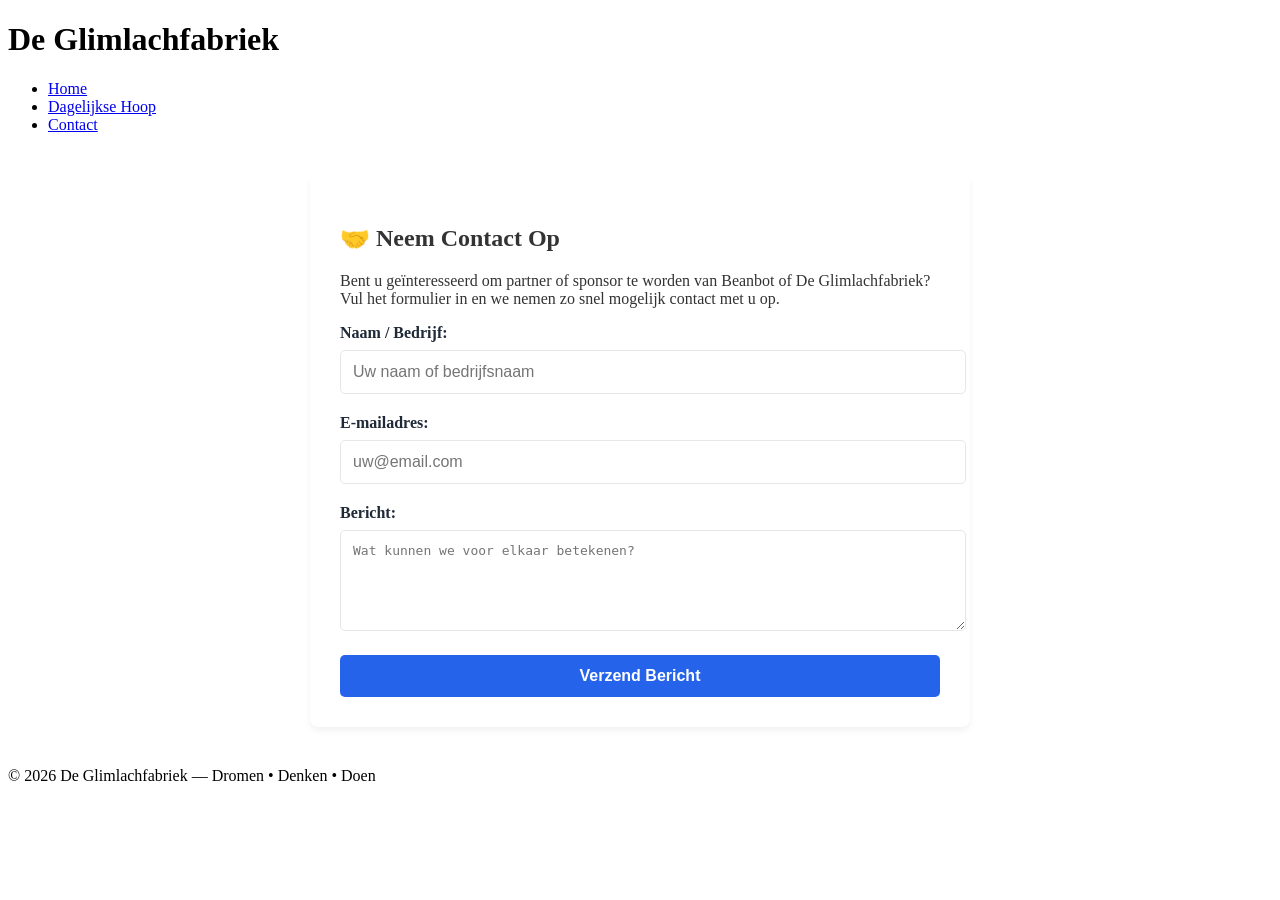
==== contact.html @ 1131356c "fix: herstel bestandsnamen, JavaScript en valse getuigenissen - homepage terug op index.html; VZW-gi" ====
<!DOCTYPE html>
<html lang="nl">
<head>
    <meta charset="UTF-8">
    <meta name="viewport" content="width=device-width, initial-scale=1.0">
    <title>Contact — De Glimlachfabriek</title>
    <link rel="stylesheet" href="css/styles.css">
    <style>
        .contact-container { max-width: 600px; margin: 40px auto; padding: 30px; background: white; border-radius: 8px; box-shadow: 0 4px 6px rgba(0,0,0,0.05); color: #333; }
        .form-group { margin-bottom: 20px; }
        .form-group label { display: block; margin-bottom: 8px; font-weight: bold; color: #1f2937; }
        .form-group input, .form-group textarea { width: 100%; padding: 12px; border: 1px solid #e5e7eb; border-radius: 5px; font-size: 1em; }
        .btn-submit { background: #2563eb; color: white; border: none; padding: 12px 24px; border-radius: 5px; font-weight: bold; cursor: pointer; width: 100%; font-size: 1em; }
        .btn-submit:hover { background: #1d4ed8; }
    </style>
</head>
<body>

    <header>
        <div class="logo-container">
            <h1>De Glimlachfabriek</h1>
        </div>
        <nav>
            <ul>
                <li><a href="index.html">Home</a></li>
                <li><a href="dagelijkse-hoop.html">Dagelijkse Hoop</a></li>
                <li><a href="contact.html" class="active">Contact</a></li>
            </ul>
        </nav>
    </header>

    <main>
        <div class="contact-container">
            <h2>🤝 Neem Contact Op</h2>
            <p>Bent u geïnteresseerd om partner of sponsor te worden van Beanbot of De Glimlachfabriek? Vul het formulier in en we nemen zo snel mogelijk contact met u op.</p>
            
            <form action=" https://formspree.io/f/mvkzeypl" method="POST">
                <div class="form-group">
                    <label for="name">Naam / Bedrijf:</label>
                    <input type="text" id="name" name="name" required placeholder="Uw naam of bedrijfsnaam">
                </div>
                <div class="form-group">
                    <label for="email">E-mailadres:</label>
                    <input type="email" id="email" name="_replyto" required placeholder="uw@email.com">
                </div>
                <div class="form-group">
                    <label for="message">Bericht:</label>
                    <textarea id="message" name="message" rows="5" required placeholder="Wat kunnen we voor elkaar betekenen?"></textarea>
                </div>
                <button type="submit" class="btn-submit">Verzend Bericht</button>
            </form>
        </div>
    </main>

    <footer>
        <p>© 2026 De Glimlachfabriek — Dromen • Denken • Doen</p>
    </footer>

</body>
</html>
---- css/styles.css ----
<!doctype html>
<html lang="nl">
<head>
  <meta charset="utf-8" />
  <meta name="viewport" content="width=device-width,initial-scale=1" />
  <title>De Glimlachfabriek — Van tegenslag naar kracht</title>
  <meta name="description" content="Dagelijkse inspiratie, positieve verhalen, praktische tips en hoopvolle AI-toepassingen. Van tegenslag naar kracht." />
  <meta name="keywords" content="de glimlachfabriek, inspiratie, hoop, positieve verhalen, AI tips, mentale gezondheid, veerkracht, motivatie, blog" />
  <meta name="robots" content="index, follow, max-image-preview:large, max-snippet:-1, max-video-preview:-1" />
  <meta name="author" content="De Glimlachfabriek" />
  <meta name="theme-color" content="#2E8B57" />
  <link rel="canonical" href="https://deglimlachfabriek.github.io/" />
  <link rel="preconnect" href="https://fonts.googleapis.com">
  <link rel="preconnect" href="https://fonts.gstatic.com" crossorigin>
  <link href="https://fonts.googleapis.com/css2?family=Inter:wght@400;500;600;700;800&display=swap" rel="stylesheet">

  <meta property="og:title" content="De Glimlachfabriek" />
  <meta property="og:description" content="Dagelijkse inspiratie en praktische hulp — Van tegenslag naar kracht." />
  <meta property="og:type" content="website" />
  <meta property="og:url" content="https://deglimlachfabriek.github.io/" />
  <meta property="og:image" content="icons/icon-192.svg" />
  <meta property="og:site_name" content="De Glimlachfabriek" />
  <meta property="og:locale" content="nl_NL" />

  <meta name="twitter:card" content="summary_large_image" />
  <meta name="twitter:title" content="De Glimlachfabriek" />
  <meta name="twitter:description" content="Dagelijkse inspiratie en praktische hulp — Van tegenslag naar kracht." />
  <meta name="twitter:image" content="icons/icon-192.svg" />

  <script type="application/ld+json">
  {
    "@context": "https://schema.org",
    "@type": "WebSite",
    "name": "De Glimlachfabriek",
    "url": "https://deglimlachfabriek.github.io/",
    "description": "Dagelijkse inspiratie, positieve verhalen, praktische tips en hoopvolle AI-toepassingen.",
    "publisher": {
      "@type": "Organization",
      "name": "De Glimlachfabriek",
      "logo": {
        "@type": "ImageObject",
        "url": "https://deglimlachfabriek.github.io/icons/icon-192.svg"
      }
    }
  }
  </script>

  <script type="application/ld+json">
  {
    "@context": "https://schema.org",
    "@type": "Organization",
    "name": "De Glimlachfabriek",
    "url": "https://deglimlachfabriek.github.io/",
    "logo": "https://deglimlachfabriek.github.io/icons/icon-192.svg",
    "sameAs": []
  }
  </script>

  <link rel="manifest" href="manifest.json" />
  <link rel="stylesheet" href="css/styles.css" />
  <script defer data-domain="deglimlachfabriek.github.io" src="https://plausible.io/js/script.js"></script>
</head>
<body>
  <header class="site-header">
    <div class="container header-inner">
      <a class="brand" href="/" aria-label="De Glimlachfabriek home">
        <img src="icons/icon-192.svg" alt="De Glimlachfabriek logo" class="logo" />
        <div class="brand-text">
          <h1>De Glimlachfabriek</h1>
          <p class="slogan">Van tegenslag naar kracht. Van een idee naar een beweging. Van één glimlach naar duizenden.</p>
        </div>
      </a>

      <div class="header-controls">
        <button id="theme-toggle" class="nav-toggle" aria-pressed="false" title="Wissel thema">🌓</button>
        <button id="nav-toggle" class="nav-toggle" aria-expanded="false" aria-controls="main-nav">Menu</button>
      </div>

      <nav id="main-nav" class="main-nav" aria-label="Hoofdmenu">
        <ul>
          <li><a href="/">Home</a></li>
          <li><a href="dagelijkse-hoop.html">Dagelijkse Hoop</a></li>
          <li><a href="verhalen.html">Verhalen</a></li>
          <li><a href="praktische-hulp.html">Praktische Hulp</a></li>
          <li><a href="blog.html">Blog</a></li>
          <li><a href="vzw.html">VZW</a></li>
          <li><a href="contact.html">Contact</a></li>
        </ul>
      </nav>
    </div>
  </header>

  <main>
    <section class="hero">
      <div class="container hero-inner">
        <div class="hero-copy">
          <span class="eyebrow">03:33</span>
          <h2>Dromen • Denken • Doen</h2>
          <p class="lead">Kleine stappen, groot verschil. Elke dag nieuwe inspiratie, echte verhalen en praktische hoop voor het leven dat je leeft.</p>
          <div class="hero-actions">
            <a class="btn btn-primary" href="dagelijkse-hoop.html">Bekijk de Dagelijkse Hoop</a>
            <a class="btn btn-secondary" href="verhalen.html">Lees Verhalen</a>
          </div>
          <div class="hero-actions">
            <a class="btn btn-primary" href="steun-ons.html">Steun ons</a>
            <a class="btn btn-secondary" href="vzw.html">VZW-oprichting</a>
          </div>
        </div>

        <div class="hero-card">
          <div class="mini-pill">Vandaag</div>
          <blockquote>“Je bent niet gebroken. Je bent in ontwikkeling.”</blockquote>
          <div class="hero-metrics">
            <div>
              <strong>03:33</strong>
              <span>Rust en focus</span>
            </div>
            <div>
              <strong>7</strong>
              <span>hoopvolle ideeën</span>
            </div>
          </div>
        </div>
      </div>
    </section>

    <section class="container trust-row" aria-label="Belangrijke punten">
      <div class="trust-item">Inspiratie dagelijks</div>
      <div class="trust-item">Positieve verhalen</div>
      <div class="trust-item">Praktische hulp</div>
      <div class="trust-item">AI met hoop</div>
    </section>

    <section class="features container">
      <article class="card feature-card">
        <div class="icon-box">✦</div>
        <h3>Dagelijkse inspiratie</h3>
        <p>Een korte, krachtige boodschap om je dag een warme kant te geven.</p>
        <a class="more" href="dagelijkse-hoop.html">Lees verder →</a>
      </article>

      <article class="card feature-card">
        <div class="icon-box">❤</div>
        <h3>Positieve verhalen</h3>
        <p>Echte verhalen over veerkracht, verbinding en nieuwe kansen.</p>
        <a class="more" href="verhalen.html">Lees verder →</a>
      </article>

      <article class="card feature-card">
        <div class="icon-box">✓</div>
        <h3>Praktische hulp</h3>
        <p>Handige tips en hoopvolle AI-ideeën die je meteen kunt gebruiken.</p>
        <a class="more" href="praktische-hulp.html">Lees verder →</a>
      </article>
    </section>

    <section class="container testimonial-section">
      <div class="section-header">
        <span class="section-tag">Testimonials</span>
        <h3>Mensen die een stap vooruit maakten</h3>
      </div>
      <div class="testimonial-grid">
        <article class="card testimonial-card">
          <p>“Ik begon met één korte positieve boodschap per dag. Het maakte me rustiger en gaf me meer moed om door te gaan.”</p>
          <strong>— Marieke, 31</strong>
        </article>
        <article class="card testimonial-card">
          <p>“De kleine dagelijkse oefeningen hielpen me om weer energie te voelen. Het was simpel, maar het werkte.”</p>
          <strong>— Sam, 42</strong>
        </article>
        <article class="card testimonial-card">
          <p>“Ik gebruikte de praktische tips om my dag te organiseren. Hadden het effect van een frisse start.”</p>
          <strong>— Noor, 28</strong>
        </article>
      </div>
    </section>

    <section class="container spotlight">
      <div class="spotlight-text">
        <span class="section-tag">Onze beweging</span>
        <h3>Van tegenslag naar kracht. Van één glimlach naar duizenden.</h3>
        <p>We geloven dat een kleine, echte stap genoeg kan zijn om een groot verschil te maken. Door samen te delen, te leren en te zorgen, ontstaat er nieuwe hoop.</p>
      </div>
    </section>

    <section class="container quote-panel">
      <div class="quote-box">
        <h3>Vandaag’s korte gedachte</h3>
        <blockquote id="today-quote">“Hoop is niet de afwezigheid van moeite; het is het vermogen om de moeilijkheid te zien en toch vooruit te gaan.”</blockquote>
        <p class="muted">Kijk op de Dagelijkse Hoop-pagina voor meer.</p>
      </div>
    </section>

    <section class="container support-section">
      <div class="support-box card">
        <span class="section-tag">Steun de groei</span>
        <h3>Help deze beweging verder te laten groeien</h3>
        <p>Met een kleine bijdrage of een duurzame steun kun je helpen om meer mensen te bereiken, meer verhalen te delen en een krachtiger platform op te bouwen.</p>
        <div class="hero-actions">
          <a class="btn btn-primary" href="steun-ons.html">Steun ons</a>
          <a class="btn btn-secondary" href="vzw.html">VZW-oprichting</a>
        </div>
      </div>
    </section>
  </main>

  <footer class="site-footer">
    <div class="container footer-inner">
      <nav class="footer-nav" aria-label="Voettekstmenu">
        <a href="/">Home</a> •
        <a href="dagelijkse-hoop.html">Dagelijkse Hoop</a> •
        <a href="verhalen.html">Verhalen</a> •
        <a href="praktische-hulp.html">Praktische Hulp</a> •
        <a href="blog.html">Blog</a> •
        <a href="steun-ons.html">Steun ons</a> •
        <a href="contact.html">Contact</a>
      </nav>
      <p>© <span id="year"></span> De Glimlachfabriek — 03:33 Dromen • Denken • Doen</p>
      <p class="small"><a href="privacybeleid.html">Privacybeleid</a> • <a href="cookiebeleid.html">Cookiebeleid</a></p>
    </div>
  </footer>

  <div id="cookie-banner" class="cookie-banner" role="region" aria-live="polite" hidden>
    <p>We gebruiken functionele cookies en privacyvriendelijke analytics. Door te accepteren help je ons om de site te verbeteren. <a href="privacybeleid.html">Lees ons privacybeleid</a>.</p>
    <div class="cookie-actions">
      <button id="accept-cookies" class="btn btn-primary">Accepteer</button>
      <button id="decline-cookies" class="btn btn-secondary">Weigeren</button>
    </div>
  </div>

  <script src="js/main.js" defer></script>
</body>
</html>

/* hidden-attribuut moet de cookiebanner echt verbergen */
.cookie-banner[hidden]{display:none !important;}
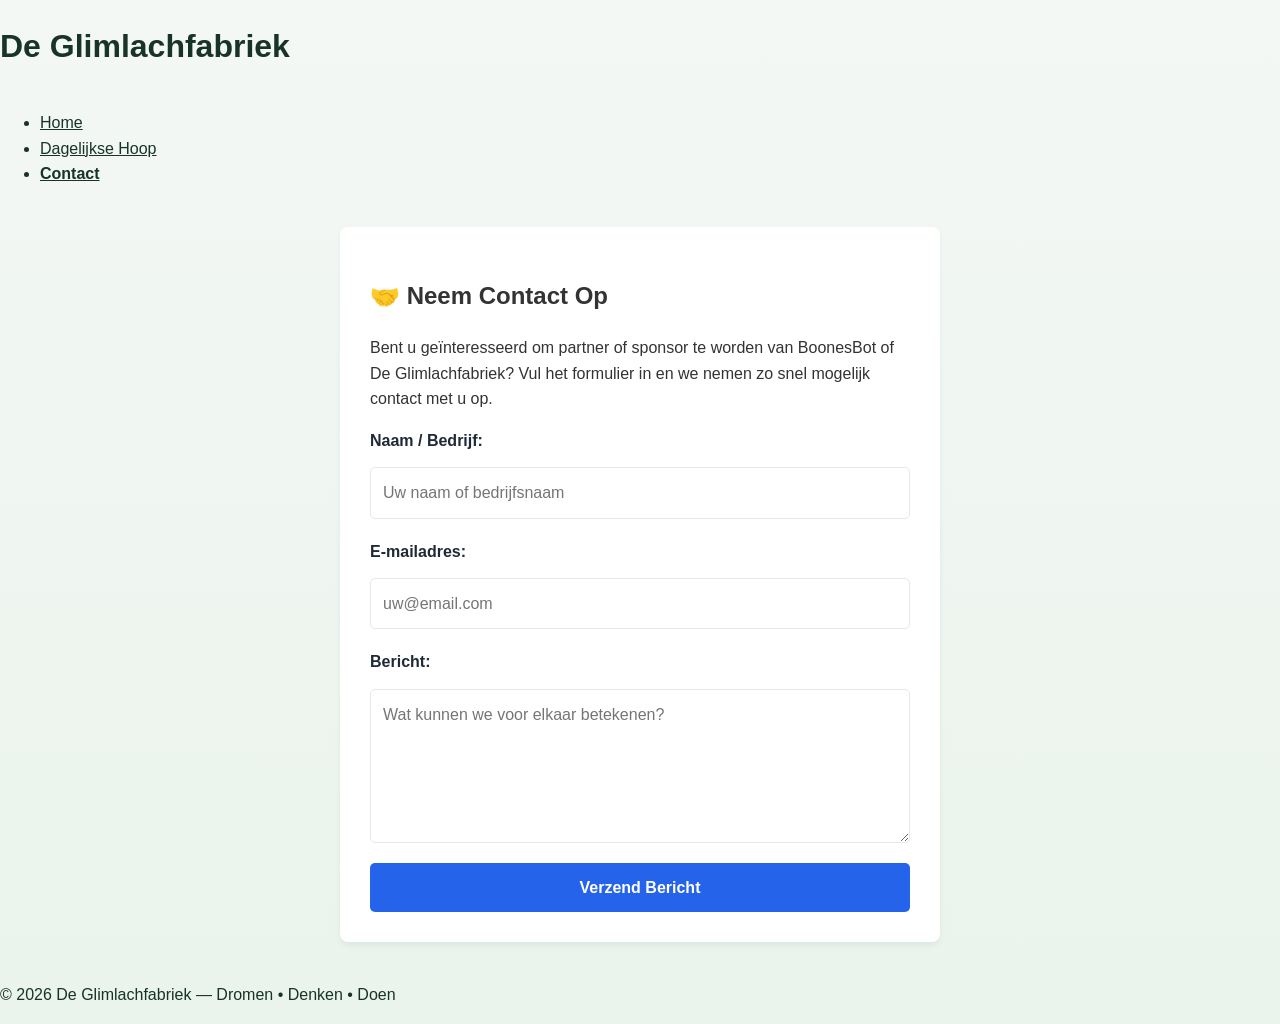
==== commit 74c548f9: "fix: herstel stylesheet en kapotte links uit de veiligheidsaudit - css/styles.css bevatte sinds 17 o" ====
--- a/contact.html
+++ b/contact.html
@@ -32,7 +32,7 @@
     <main>
         <div class="contact-container">
             <h2>🤝 Neem Contact Op</h2>
-            <p>Bent u geïnteresseerd om partner of sponsor te worden van Beanbot of De Glimlachfabriek? Vul het formulier in en we nemen zo snel mogelijk contact met u op.</p>
+            <p>Bent u geïnteresseerd om partner of sponsor te worden van BoonesBot of De Glimlachfabriek? Vul het formulier in en we nemen zo snel mogelijk contact met u op.</p>
             
             <form action=" https://formspree.io/f/mvkzeypl" method="POST">
                 <div class="form-group">
--- a/css/styles.css
+++ b/css/styles.css
@@ -1,236 +1,580 @@
-<!doctype html>
-<html lang="nl">
-<head>
-  <meta charset="utf-8" />
-  <meta name="viewport" content="width=device-width,initial-scale=1" />
-  <title>De Glimlachfabriek — Van tegenslag naar kracht</title>
-  <meta name="description" content="Dagelijkse inspiratie, positieve verhalen, praktische tips en hoopvolle AI-toepassingen. Van tegenslag naar kracht." />
-  <meta name="keywords" content="de glimlachfabriek, inspiratie, hoop, positieve verhalen, AI tips, mentale gezondheid, veerkracht, motivatie, blog" />
-  <meta name="robots" content="index, follow, max-image-preview:large, max-snippet:-1, max-video-preview:-1" />
-  <meta name="author" content="De Glimlachfabriek" />
-  <meta name="theme-color" content="#2E8B57" />
-  <link rel="canonical" href="https://deglimlachfabriek.github.io/" />
-  <link rel="preconnect" href="https://fonts.googleapis.com">
-  <link rel="preconnect" href="https://fonts.gstatic.com" crossorigin>
-  <link href="https://fonts.googleapis.com/css2?family=Inter:wght@400;500;600;700;800&display=swap" rel="stylesheet">
-
-  <meta property="og:title" content="De Glimlachfabriek" />
-  <meta property="og:description" content="Dagelijkse inspiratie en praktische hulp — Van tegenslag naar kracht." />
-  <meta property="og:type" content="website" />
-  <meta property="og:url" content="https://deglimlachfabriek.github.io/" />
-  <meta property="og:image" content="icons/icon-192.svg" />
-  <meta property="og:site_name" content="De Glimlachfabriek" />
-  <meta property="og:locale" content="nl_NL" />
-
-  <meta name="twitter:card" content="summary_large_image" />
-  <meta name="twitter:title" content="De Glimlachfabriek" />
-  <meta name="twitter:description" content="Dagelijkse inspiratie en praktische hulp — Van tegenslag naar kracht." />
-  <meta name="twitter:image" content="icons/icon-192.svg" />
-
-  <script type="application/ld+json">
-  {
-    "@context": "https://schema.org",
-    "@type": "WebSite",
-    "name": "De Glimlachfabriek",
-    "url": "https://deglimlachfabriek.github.io/",
-    "description": "Dagelijkse inspiratie, positieve verhalen, praktische tips en hoopvolle AI-toepassingen.",
-    "publisher": {
-      "@type": "Organization",
-      "name": "De Glimlachfabriek",
-      "logo": {
-        "@type": "ImageObject",
-        "url": "https://deglimlachfabriek.github.io/icons/icon-192.svg"
-      }
-    }
-  }
-  </script>
-
-  <script type="application/ld+json">
-  {
-    "@context": "https://schema.org",
-    "@type": "Organization",
-    "name": "De Glimlachfabriek",
-    "url": "https://deglimlachfabriek.github.io/",
-    "logo": "https://deglimlachfabriek.github.io/icons/icon-192.svg",
-    "sameAs": []
-  }
-  </script>
-
-  <link rel="manifest" href="manifest.json" />
-  <link rel="stylesheet" href="css/styles.css" />
-  <script defer data-domain="deglimlachfabriek.github.io" src="https://plausible.io/js/script.js"></script>
-</head>
-<body>
-  <header class="site-header">
-    <div class="container header-inner">
-      <a class="brand" href="/" aria-label="De Glimlachfabriek home">
-        <img src="icons/icon-192.svg" alt="De Glimlachfabriek logo" class="logo" />
-        <div class="brand-text">
-          <h1>De Glimlachfabriek</h1>
-          <p class="slogan">Van tegenslag naar kracht. Van een idee naar een beweging. Van één glimlach naar duizenden.</p>
-        </div>
-      </a>
-
-      <div class="header-controls">
-        <button id="theme-toggle" class="nav-toggle" aria-pressed="false" title="Wissel thema">🌓</button>
-        <button id="nav-toggle" class="nav-toggle" aria-expanded="false" aria-controls="main-nav">Menu</button>
-      </div>
-
-      <nav id="main-nav" class="main-nav" aria-label="Hoofdmenu">
-        <ul>
-          <li><a href="/">Home</a></li>
-          <li><a href="dagelijkse-hoop.html">Dagelijkse Hoop</a></li>
-          <li><a href="verhalen.html">Verhalen</a></li>
-          <li><a href="praktische-hulp.html">Praktische Hulp</a></li>
-          <li><a href="blog.html">Blog</a></li>
-          <li><a href="vzw.html">VZW</a></li>
-          <li><a href="contact.html">Contact</a></li>
-        </ul>
-      </nav>
-    </div>
-  </header>
-
-  <main>
-    <section class="hero">
-      <div class="container hero-inner">
-        <div class="hero-copy">
-          <span class="eyebrow">03:33</span>
-          <h2>Dromen • Denken • Doen</h2>
-          <p class="lead">Kleine stappen, groot verschil. Elke dag nieuwe inspiratie, echte verhalen en praktische hoop voor het leven dat je leeft.</p>
-          <div class="hero-actions">
-            <a class="btn btn-primary" href="dagelijkse-hoop.html">Bekijk de Dagelijkse Hoop</a>
-            <a class="btn btn-secondary" href="verhalen.html">Lees Verhalen</a>
-          </div>
-          <div class="hero-actions">
-            <a class="btn btn-primary" href="steun-ons.html">Steun ons</a>
-            <a class="btn btn-secondary" href="vzw.html">VZW-oprichting</a>
-          </div>
-        </div>
-
-        <div class="hero-card">
-          <div class="mini-pill">Vandaag</div>
-          <blockquote>“Je bent niet gebroken. Je bent in ontwikkeling.”</blockquote>
-          <div class="hero-metrics">
-            <div>
-              <strong>03:33</strong>
-              <span>Rust en focus</span>
-            </div>
-            <div>
-              <strong>7</strong>
-              <span>hoopvolle ideeën</span>
-            </div>
-          </div>
-        </div>
-      </div>
-    </section>
-
-    <section class="container trust-row" aria-label="Belangrijke punten">
-      <div class="trust-item">Inspiratie dagelijks</div>
-      <div class="trust-item">Positieve verhalen</div>
-      <div class="trust-item">Praktische hulp</div>
-      <div class="trust-item">AI met hoop</div>
-    </section>
-
-    <section class="features container">
-      <article class="card feature-card">
-        <div class="icon-box">✦</div>
-        <h3>Dagelijkse inspiratie</h3>
-        <p>Een korte, krachtige boodschap om je dag een warme kant te geven.</p>
-        <a class="more" href="dagelijkse-hoop.html">Lees verder →</a>
-      </article>
-
-      <article class="card feature-card">
-        <div class="icon-box">❤</div>
-        <h3>Positieve verhalen</h3>
-        <p>Echte verhalen over veerkracht, verbinding en nieuwe kansen.</p>
-        <a class="more" href="verhalen.html">Lees verder →</a>
-      </article>
-
-      <article class="card feature-card">
-        <div class="icon-box">✓</div>
-        <h3>Praktische hulp</h3>
-        <p>Handige tips en hoopvolle AI-ideeën die je meteen kunt gebruiken.</p>
-        <a class="more" href="praktische-hulp.html">Lees verder →</a>
-      </article>
-    </section>
-
-    <section class="container testimonial-section">
-      <div class="section-header">
-        <span class="section-tag">Testimonials</span>
-        <h3>Mensen die een stap vooruit maakten</h3>
-      </div>
-      <div class="testimonial-grid">
-        <article class="card testimonial-card">
-          <p>“Ik begon met één korte positieve boodschap per dag. Het maakte me rustiger en gaf me meer moed om door te gaan.”</p>
-          <strong>— Marieke, 31</strong>
-        </article>
-        <article class="card testimonial-card">
-          <p>“De kleine dagelijkse oefeningen hielpen me om weer energie te voelen. Het was simpel, maar het werkte.”</p>
-          <strong>— Sam, 42</strong>
-        </article>
-        <article class="card testimonial-card">
-          <p>“Ik gebruikte de praktische tips om my dag te organiseren. Hadden het effect van een frisse start.”</p>
-          <strong>— Noor, 28</strong>
-        </article>
-      </div>
-    </section>
-
-    <section class="container spotlight">
-      <div class="spotlight-text">
-        <span class="section-tag">Onze beweging</span>
-        <h3>Van tegenslag naar kracht. Van één glimlach naar duizenden.</h3>
-        <p>We geloven dat een kleine, echte stap genoeg kan zijn om een groot verschil te maken. Door samen te delen, te leren en te zorgen, ontstaat er nieuwe hoop.</p>
-      </div>
-    </section>
-
-    <section class="container quote-panel">
-      <div class="quote-box">
-        <h3>Vandaag’s korte gedachte</h3>
-        <blockquote id="today-quote">“Hoop is niet de afwezigheid van moeite; het is het vermogen om de moeilijkheid te zien en toch vooruit te gaan.”</blockquote>
-        <p class="muted">Kijk op de Dagelijkse Hoop-pagina voor meer.</p>
-      </div>
-    </section>
-
-    <section class="container support-section">
-      <div class="support-box card">
-        <span class="section-tag">Steun de groei</span>
-        <h3>Help deze beweging verder te laten groeien</h3>
-        <p>Met een kleine bijdrage of een duurzame steun kun je helpen om meer mensen te bereiken, meer verhalen te delen en een krachtiger platform op te bouwen.</p>
-        <div class="hero-actions">
-          <a class="btn btn-primary" href="steun-ons.html">Steun ons</a>
-          <a class="btn btn-secondary" href="vzw.html">VZW-oprichting</a>
-        </div>
-      </div>
-    </section>
-  </main>
-
-  <footer class="site-footer">
-    <div class="container footer-inner">
-      <nav class="footer-nav" aria-label="Voettekstmenu">
-        <a href="/">Home</a> •
-        <a href="dagelijkse-hoop.html">Dagelijkse Hoop</a> •
-        <a href="verhalen.html">Verhalen</a> •
-        <a href="praktische-hulp.html">Praktische Hulp</a> •
-        <a href="blog.html">Blog</a> •
-        <a href="steun-ons.html">Steun ons</a> •
-        <a href="contact.html">Contact</a>
-      </nav>
-      <p>© <span id="year"></span> De Glimlachfabriek — 03:33 Dromen • Denken • Doen</p>
-      <p class="small"><a href="privacybeleid.html">Privacybeleid</a> • <a href="cookiebeleid.html">Cookiebeleid</a></p>
-    </div>
-  </footer>
-
-  <div id="cookie-banner" class="cookie-banner" role="region" aria-live="polite" hidden>
-    <p>We gebruiken functionele cookies en privacyvriendelijke analytics. Door te accepteren help je ons om de site te verbeteren. <a href="privacybeleid.html">Lees ons privacybeleid</a>.</p>
-    <div class="cookie-actions">
-      <button id="accept-cookies" class="btn btn-primary">Accepteer</button>
-      <button id="decline-cookies" class="btn btn-secondary">Weigeren</button>
-    </div>
-  </div>
-
-  <script src="js/main.js" defer></script>
-</body>
-</html>
-
-/* hidden-attribuut moet de cookiebanner echt verbergen */
-.cookie-banner[hidden]{display:none !important;}
+/* De Glimlachfabriek - premium stylesheet with dark mode, blog and testimonial styles */
+:root {
+  --groen: #2E8B57;
+  --donkergroen: #1F6A41;
+  --goud: #FFD54F;
+  --wit: #FFFFFF;
+  --achtergrond: #f4f8f5;
+  --lichtgoud: #fff7d6;
+  --text: #183327;
+  --muted: #5d6f66;
+  --shadow: 0 18px 45px rgba(23, 64, 43, 0.12);
+  --radius: 22px;
+  --max-width: 1180px;
+}
+
+:root.dark, :root[data-theme="dark"] {
+  --achtergrond: #07120f;
+  --text: #e6f6ec;
+  --muted: #a9c6b6;
+  --goud: #b88f16;
+  --wit: #07120f;
+  --shadow: 0 18px 45px rgba(0,0,0,0.6);
+}
+
+* { box-sizing: border-box; }
+html { scroll-behavior: smooth; }
+body {
+  margin: 0;
+  font-family: "Helvetica Neue", Arial, sans-serif;
+  background: linear-gradient(180deg, var(--achtergrond) 0%, #eaf3ec 100%);
+  color: var(--text);
+  line-height: 1.6;
+  transition: background 0.3s ease, color 0.3s ease;
+}
+
+a { color: inherit; }
+img { max-width: 100%; display: block; }
+
+.container {
+  width: min(92%, var(--max-width));
+  margin: 0 auto;
+}
+
+.site-header {
+  position: sticky;
+  top: 0;
+  z-index: 30;
+  background: rgba(255,255,255,0.86);
+  backdrop-filter: blur(12px);
+  border-bottom: 1px solid rgba(31,106,65,0.12);
+}
+
+:root.dark .site-header, :root[data-theme="dark"] .site-header {
+  background: rgba(5,10,8,0.6);
+  border-bottom-color: rgba(255,255,255,0.04);
+}
+
+.header-inner {
+  display: flex;
+  align-items: center;
+  justify-content: space-between;
+  min-height: 84px;
+  gap: 1rem;
+}
+
+.brand {
+  display: flex;
+  align-items: center;
+  gap: 0.9rem;
+  text-decoration: none;
+}
+
+.brand-text h1 {
+  margin: 0;
+  font-size: 1.15rem;
+  color: var(--donkergroen);
+  letter-spacing: 0.02em;
+}
+
+.slogan {
+  margin: 0.14rem 0 0;
+  font-size: 0.72rem;
+  color: var(--muted);
+}
+
+.logo {
+  width: 54px;
+  height: 54px;
+  border-radius: 18px;
+  box-shadow: 0 8px 18px rgba(46,139,87,0.18);
+}
+
+.main-nav ul {
+  list-style: none;
+  display: flex;
+  align-items: center;
+  gap: 1rem;
+  margin: 0;
+  padding: 0;
+}
+
+.main-nav a {
+  text-decoration: none;
+  color: var(--donkergroen);
+  font-weight: 600;
+  padding: 0.5rem 0.7rem;
+  border-radius: 999px;
+  transition: background 0.2s ease;
+}
+
+.main-nav a:hover,
+.main-nav a[aria-current="page"] {
+  background: rgba(46,139,87,0.08);
+}
+
+.header-controls {
+  display: flex;
+  align-items: center;
+  gap: 0.6rem;
+}
+
+.nav-toggle {
+  display: none;
+  background: var(--wit);
+  border: 1px solid rgba(31,106,65,0.35);
+  border-radius: 12px;
+  color: var(--donkergroen);
+  padding: 0.6rem 0.8rem;
+  font-weight: 700;
+  cursor: pointer;
+}
+
+.hero {
+  position: relative;
+  padding: 4.4rem 0 3rem;
+  background:
+    radial-gradient(circle at top left, rgba(255,213,79,0.26), transparent 30%),
+    linear-gradient(135deg, rgba(46,139,87,0.12), rgba(255,255,255,0.9) 40%);
+}
+
+:root.dark .hero, :root[data-theme="dark"] .hero {
+  background: linear-gradient(135deg, rgba(0,0,0,0.35), rgba(2,20,18,0.45));
+}
+
+.hero-inner {
+  display: grid;
+  grid-template-columns: 1.35fr 0.85fr;
+  gap: 2rem;
+  align-items: center;
+}
+
+.eyebrow {
+  display: inline-block;
+  background: rgba(255,213,79,0.25);
+  color: var(--donkergroen);
+  font-weight: 700;
+  letter-spacing: 0.12em;
+  padding: 0.45rem 0.8rem;
+  border-radius: 999px;
+  font-size: 0.72rem;
+  text-transform: uppercase;
+}
+
+.hero-copy h2 {
+  margin: 1rem 0 0.7rem;
+  font-size: clamp(2.3rem, 5vw, 4.2rem);
+  line-height: 1.02;
+  color: var(--donkergroen);
+  letter-spacing: -0.04em;
+}
+
+.lead {
+  font-size: 1.07rem;
+  color: var(--muted);
+  max-width: 680px;
+}
+
+.hero-actions {
+  display: flex;
+  flex-wrap: wrap;
+  gap: 0.85rem;
+  margin-top: 1.5rem;
+}
+
+.btn {
+  display: inline-flex;
+  align-items: center;
+  justify-content: center;
+  text-decoration: none;
+  border: 0;
+  border-radius: 999px;
+  padding: 0.9rem 1.4rem;
+  font-weight: 700;
+  transition: transform 0.2s ease, box-shadow 0.2s ease;
+  cursor: pointer;
+}
+
+.btn:hover {
+  transform: translateY(-1px);
+}
+
+.btn-primary {
+  background: linear-gradient(135deg, var(--groen), var(--donkergroen));
+  color: var(--wit);
+  box-shadow: 0 12px 28px rgba(31,106,65,0.25);
+}
+
+.btn-secondary {
+  background: var(--wit);
+  color: var(--donkergroen);
+  border: 1px solid rgba(31,106,65,0.2);
+}
+
+.hero-card {
+  background: rgba(255,255,255,0.9);
+  border: 1px solid rgba(31,106,65,0.08);
+  border-radius: var(--radius);
+  box-shadow: var(--shadow);
+  padding: 1.5rem;
+}
+
+:root.dark .hero-card, :root[data-theme="dark"] .hero-card {
+  background: rgba(8,16,14,0.4);
+  border-color: rgba(255,255,255,0.03);
+}
+
+.mini-pill {
+  display: inline-block;
+  background: rgba(46,139,87,0.08);
+  color: var(--donkergroen);
+  font-size: 0.7rem;
+  border-radius: 999px;
+  font-weight: 700;
+  text-transform: uppercase;
+  padding: 0.35rem 0.7rem;
+  letter-spacing: 0.08em;
+}
+
+.hero-card blockquote {
+  margin: 1rem 0 1.3rem;
+  font-size: clamp(1.35rem, 2vw, 2rem);
+  line-height: 1.3;
+  color: var(--donkergroen);
+  font-weight: 700;
+}
+
+.hero-metrics {
+  display: grid;
+  grid-template-columns: repeat(2, minmax(0, 1fr));
+  gap: 1rem;
+}
+
+.hero-metrics div {
+  background: var(--lichtgoud);
+  border-radius: 16px;
+  padding: 1rem;
+}
+
+.trust-row {
+  display: grid;
+  grid-template-columns: repeat(4, minmax(0, 1fr));
+  gap: 1rem;
+  margin-top: 1.5rem;
+}
+
+.trust-item {
+  background: rgba(255,255,255,0.7);
+  border: 1px solid rgba(31,106,65,0.08);
+  border-radius: 16px;
+  padding: 1rem 1.1rem;
+  text-align: center;
+  color: var(--donkergroen);
+  font-weight: 700;
+}
+
+.features {
+  display: grid;
+  grid-template-columns: repeat(3, minmax(0, 1fr));
+  gap: 1.3rem;
+  padding: 3rem 0 1.5rem;
+}
+
+.card {
+  background: rgba(255,255,255,0.96);
+  border: 1px solid rgba(31,106,65,0.05);
+  border-radius: var(--radius);
+  padding: 1.5rem;
+  box-shadow: var(--shadow);
+}
+
+:root.dark .card, :root[data-theme="dark"] .card {
+  background: rgba(6,14,12,0.4);
+}
+
+.feature-card {
+  display: flex;
+  flex-direction: column;
+  gap: 0.6rem;
+}
+
+.icon-box {
+  width: 52px;
+  height: 52px;
+  display: flex;
+  align-items: center;
+  justify-content: center;
+  border-radius: 14px;
+  background: linear-gradient(135deg, rgba(46,139,87,0.12), rgba(255,213,79,0.25));
+  color: var(--donkergroen);
+  font-size: 1.5rem;
+}
+
+.feature-card h3 {
+  margin: 0;
+  color: var(--donkergroen);
+  font-size: 1.35rem;
+}
+
+.testimonial-section {
+  padding: 2rem 0 0.5rem;
+}
+
+.section-header {
+  margin-bottom: 1rem;
+}
+
+.section-header h3 {
+  margin: 0.6rem 0 0;
+  color: var(--donkergroen);
+  font-size: clamp(1.8rem, 2.5vw, 2.5rem);
+}
+
+.testimonial-grid {
+  display: grid;
+  grid-template-columns: repeat(3, minmax(0, 1fr));
+  gap: 1.2rem;
+}
+
+.testimonial-card {
+  display: flex;
+  flex-direction: column;
+  justify-content: space-between;
+  min-height: 220px;
+}
+
+.testimonial-card p {
+  color: var(--text);
+  font-size: 1.03rem;
+  line-height: 1.7;
+}
+
+.testimonial-card strong {
+  color: var(--donkergroen);
+  margin-top: 0.8rem;
+}
+
+.more {
+  display: inline-block;
+  margin-top: auto;
+  text-decoration: none;
+  font-weight: 700;
+  color: var(--donkergroen);
+}
+
+.spotlight {
+  padding: 2.5rem 0 0.5rem;
+}
+
+.spotlight-text {
+  background: linear-gradient(135deg, rgba(31,106,65,0.96), rgba(46,139,87,0.95));
+  border-radius: 30px;
+  color: var(--wit);
+  padding: 2rem 2.2rem;
+  box-shadow: var(--shadow);
+}
+
+.section-tag {
+  display: inline-block;
+  padding: 0.35rem 0.75rem;
+  background: rgba(255,255,255,0.12);
+  border-radius: 999px;
+  font-size: 0.75rem;
+  text-transform: uppercase;
+  letter-spacing: 0.08em;
+}
+
+.spotlight-text h3 {
+  margin: 1rem 0 0.7rem;
+  font-size: clamp(1.8rem, 3vw, 2.7rem);
+  line-height: 1.12;
+}
+
+.spotlight-text p {
+  margin: 0;
+  max-width: 800px;
+  color: rgba(255,255,255,0.82);
+}
+
+.quote-panel {
+  padding: 2rem 0 3rem;
+}
+
+.quote-box {
+  background: linear-gradient(180deg, rgba(255,255,255,0.95), rgba(255,247,214,0.9));
+  border: 1px solid rgba(31,106,65,0.08);
+  border-radius: 28px;
+  padding: 2rem;
+  box-shadow: var(--shadow);
+}
+
+:root.dark .quote-box, :root[data-theme="dark"] .quote-box {
+  background: linear-gradient(180deg, rgba(4,12,10,0.6), rgba(8,20,18,0.5));
+}
+
+.quote-box h3 {
+  margin-top: 0;
+  color: var(--donkergroen);
+  font-size: 1.9rem;
+}
+
+.quote-box blockquote {
+  margin: 0;
+  font-size: clamp(1.2rem, 2vw, 1.8rem);
+  line-height: 1.4;
+  color: var(--text);
+  font-weight: 600;
+}
+
+.muted {
+  color: var(--muted);
+}
+
+.site-footer {
+  background: var(--donkergroen);
+  color: var(--wit);
+  padding: 2rem 0 2.2rem;
+}
+
+.footer-inner {
+  display: flex;
+  flex-direction: column;
+  align-items: center;
+  gap: 0.6rem;
+  text-align: center;
+}
+
+.footer-nav {
+  color: rgba(255,255,255,0.9);
+  font-weight: 600;
+}
+
+.footer-nav a,
+.small a {
+  color: var(--wit);
+  text-decoration: none;
+}
+
+.small {
+  margin: 0;
+  opacity: 0.9;
+}
+
+.cookie-banner {
+  position: fixed;
+  left: 1rem;
+  right: 1rem;
+  bottom: 1rem;
+  z-index: 40;
+  background: rgba(255,255,255,0.97);
+  border: 1px solid rgba(31,106,65,0.1);
+  border-radius: 18px;
+  padding: 1rem 1.1rem;
+  box-shadow: 0 18px 45px rgba(0,0,0,0.16);
+  display: flex;
+  align-items: center;
+  justify-content: space-between;
+  gap: 1rem;
+}
+
+:root.dark .cookie-banner, :root[data-theme="dark"] .cookie-banner {
+  background: rgba(8,12,10,0.6);
+  border-color: rgba(255,255,255,0.03);
+}
+
+.cookie-banner p {
+  margin: 0;
+  color: var(--text);
+}
+
+.cookie-banner a {
+  color: var(--donkergroen);
+}
+
+.cookie-actions {
+  display: flex;
+  gap: 0.5rem;
+  flex-wrap: wrap;
+}
+
+@media (max-width: 860px) {
+  .hero-inner,
+  .features,
+  .trust-row,
+  .testimonial-grid {
+    grid-template-columns: 1fr;
+  }
+
+  .main-nav {
+    display: none;
+    width: 100%;
+  }
+
+  .main-nav ul {
+    flex-direction: column;
+    align-items: flex-start;
+    padding: 1rem 0 0.5rem;
+  }
+
+  .nav-toggle {
+    display: inline-block;
+  }
+
+  .header-inner {
+    flex-wrap: wrap;
+    padding: 0.8rem 0;
+  }
+
+  .cookie-banner {
+    flex-direction: column;
+    align-items: flex-start;
+  }
+}
+
+@media (max-width: 520px) {
+  .hero {
+    padding-top: 3rem;
+  }
+
+  .site-header {
+    position: static;
+  }
+
+  .brand-text h1 {
+    font-size: 0.98rem;
+  }
+
+  .slogan {
+    display: none;
+  }
+
+  .hero-copy h2 {
+    font-size: 2.5rem;
+  }
+
+  .btn {
+    width: 100%;
+  }
+
+  .hero-actions {
+    flex-direction: column;
+  }
+}
+
+/* ── Aanvullingen voor pagina's die na 14 oktober zijn toegevoegd ── */
+.cookie-banner[hidden] { display: none; }
+.page-shell { padding-block: 2rem 3rem; }
+.page-header { margin-block: 1.5rem 1.25rem; }
+.page-header h1 { margin: 0 0 .5rem; }
+.story { background: var(--wit); border-radius: var(--radius); box-shadow: var(--shadow); padding: 1.25rem 1.5rem; margin-bottom: 1rem; }
+.legal-card { background: var(--wit); border-radius: var(--radius); box-shadow: var(--shadow); padding: 1.5rem; }
+.no-top { margin-top: 0; }
+.support-grid { display: grid; grid-template-columns: repeat(auto-fit, minmax(240px, 1fr)); gap: 1rem; }
+.logo-container { display: flex; align-items: center; gap: .75rem; }
+.contact-container { max-width: 640px; margin-inline: auto; background: var(--wit); border-radius: var(--radius); box-shadow: var(--shadow); padding: 1.5rem; }
+.form-group { display: flex; flex-direction: column; gap: .35rem; margin-bottom: 1rem; }
+.form-group input, .form-group textarea, .form-group select { font: inherit; padding: .65rem .8rem; border: 1px solid rgba(0,0,0,.18); border-radius: 10px; background: var(--wit); color: var(--text); }
+.form-actions { display: flex; gap: .75rem; flex-wrap: wrap; }
+.btn-submit { font: inherit; font-weight: 700; padding: .7rem 1.4rem; border: 0; border-radius: 999px; background: var(--groen); color: #fff; cursor: pointer; }
+.btn-submit:hover { background: var(--donkergroen); }
+a.active { font-weight: 700; text-decoration: underline; }
